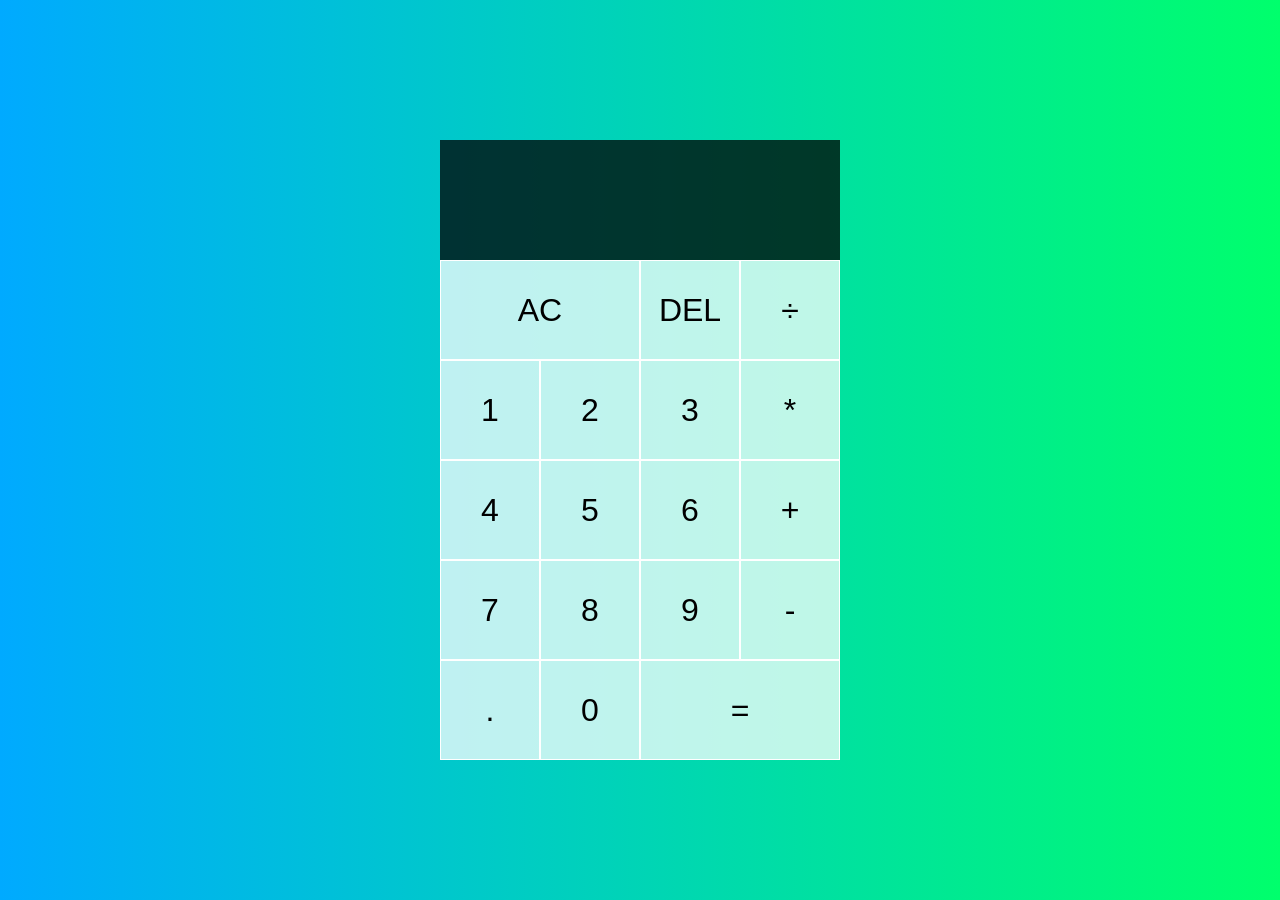
==== index.html @ 721ce205 "first" ====
<!DOCTYPE html>
<html lang="en">
  <head>
    <meta charset="UTF-8" />
    <meta name="viewport" content="width=device-width, initial-scale=1.0" />
    <meta http-equiv="X-UA-Compatible" content="ie=edge" />
    <title>Calculator</title>
    <link href="style.css" rel="stylesheet" />
    <script src="script.js" defer></script>
  </head>
  <body>
    <div class="calculator-grid">
      <div class="output">
        <div data-previous-operand class="previous-operand"></div>
        <div data-current-operand class="current-operand"></div>
      </div>
      <button data-all-clear class="span-two">AC</button>
      <button data-delete>DEL</button>
      <button data-operation>÷</button>
      <button data-number>1</button>
      <button data-number>2</button>
      <button data-number>3</button>
      <button data-operation>*</button>
      <button data-number>4</button>
      <button data-number>5</button>
      <button data-number>6</button>
      <button data-operation>+</button>
      <button data-number>7</button>
      <button data-number>8</button>
      <button data-number>9</button>
      <button data-operation>-</button>
      <button data-number>.</button>
      <button data-number>0</button>
      <button data-equals class="span-two">=</button>
    </div>
  </body>
</html>
---- style.css ----
*,
*::before,
*::after {
  box-sizing: border-box;
  font-family: Gotham Rounded, sans-serif;
  font-weight: normal;
}

body {
  padding: 0;
  margin: 0;
  background: linear-gradient(to right, #00aaff, #00ff6c);
}

.calculator-grid {
  display: grid;
  justify-content: center;
  align-content: center;
  min-height: 100vh;
  grid-template-columns: repeat(4, 100px);
  grid-template-rows: minmax(120px, auto) repeat(5, 100px);
}

.calculator-grid > button {
  cursor: pointer;
  font-size: 2rem;
  border: 1px solid white;
  outline: none;
  background-color: rgba(255, 255, 255, 0.75);
}

.calculator-grid > button:hover {
  background-color: rgba(255, 255, 255, 0.9);
}

.span-two {
  grid-column: span 2;
}

.output {
  grid-column: 1 / -1;
  background-color: rgba(0, 0, 0, 0.75);
  display: flex;
  align-items: flex-end;
  justify-content: space-around;
  flex-direction: column;
  padding: 10px;
  word-wrap: break-word;
  word-break: break-all;
}

.output .previous-operand {
  color: rgba(255, 255, 255, 0.75);
  font-size: 1.5rem;
}

.output .current-operand {
  color: white;
  font-size: 2.5rem;
}
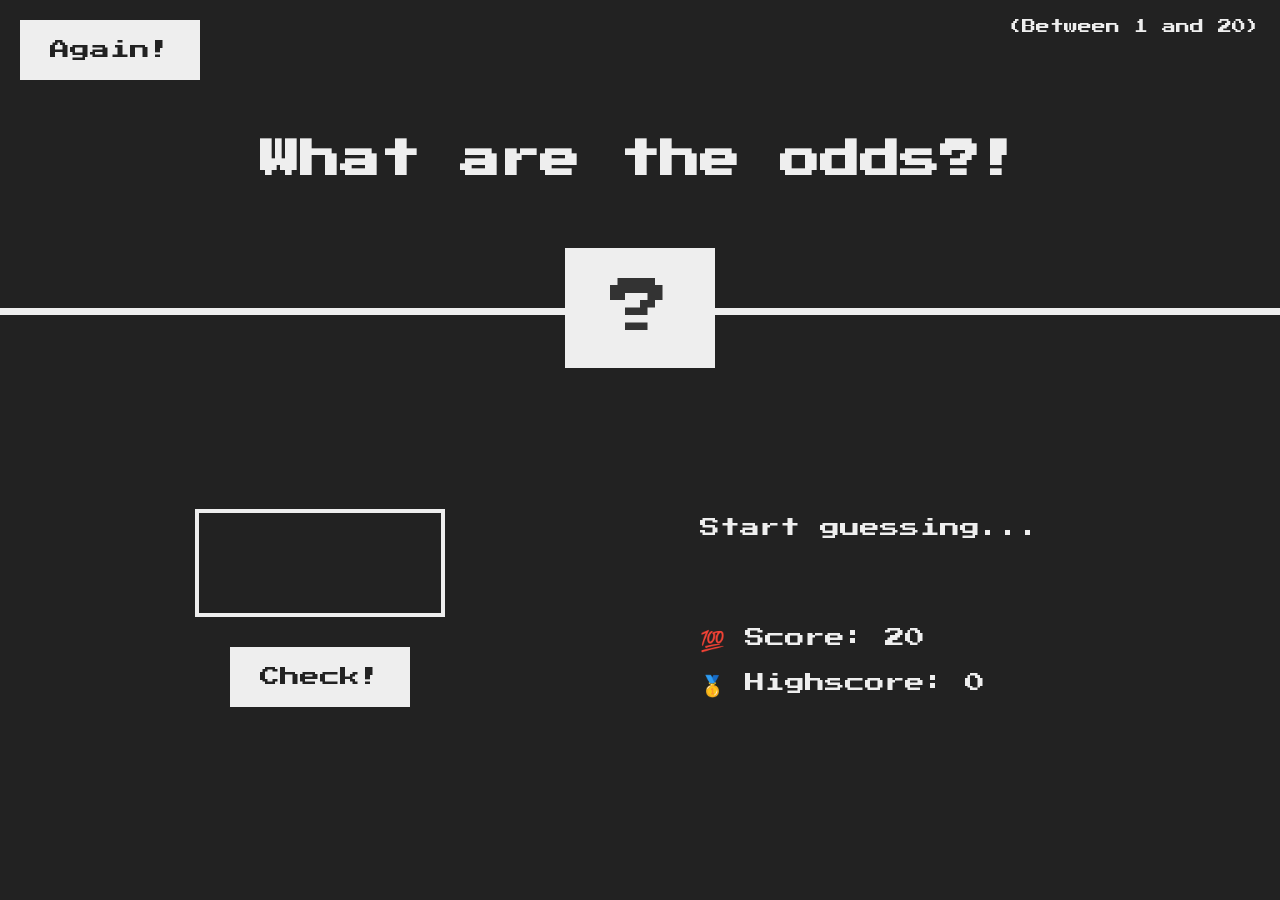
==== commit 61062cdd: "Add files via upload" ====
--- a/index.html
+++ b/index.html
@@ -1,37 +1,32 @@
-<!DOCTYPE html>
-<html lang="en">
-  <head>
-    <meta charset="UTF-8" />
-    <meta name="viewport" content="width=device-width, initial-scale=1.0" />
-    <meta http-equiv="X-UA-Compatible" content="ie=edge" />
-    <title>Calculator</title>
-    <link href="style.css" rel="stylesheet" />
-    <script src="script.js" defer></script>
-  </head>
-  <body>
-    <div class="calculator-grid">
-      <div class="output">
-        <div data-previous-operand class="previous-operand"></div>
-        <div data-current-operand class="current-operand"></div>
-      </div>
-      <button data-all-clear class="span-two">AC</button>
-      <button data-delete>DEL</button>
-      <button data-operation>÷</button>
-      <button data-number>1</button>
-      <button data-number>2</button>
-      <button data-number>3</button>
-      <button data-operation>*</button>
-      <button data-number>4</button>
-      <button data-number>5</button>
-      <button data-number>6</button>
-      <button data-operation>+</button>
-      <button data-number>7</button>
-      <button data-number>8</button>
-      <button data-number>9</button>
-      <button data-operation>-</button>
-      <button data-number>.</button>
-      <button data-number>0</button>
-      <button data-equals class="span-two">=</button>
-    </div>
-  </body>
-</html>
+<!DOCTYPE html>
+<html lang="en">
+  <head>
+    <meta charset="UTF-8" />
+    <meta name="viewport" content="width=device-width, initial-scale=1.0" />
+    <meta http-equiv="X-UA-Compatible" content="ie=edge" />
+    <link rel="stylesheet" href="style.css" />
+    <title>What are the Odds?!</title>
+  </head>
+  <body>
+    <header>
+      <h1>What are the odds?!</h1>
+      <p class="between">(Between 1 and 20)</p>
+      <button class="btn again">Again!</button>
+      <div class="number">?</div>
+    </header>
+    <main>
+      <section class="left">
+        <input type="number" class="guess" />
+        <button class="btn check">Check!</button>
+      </section>
+      <section class="right">
+        <p class="message">Start guessing...</p>
+        <p class="label-score">💯 Score: <span class="score">20</span></p>
+        <p class="label-highscore">
+          🥇 Highscore: <span class="highscore">0</span>
+        </p>
+      </section>
+    </main>
+    <script src="script.js"></script>
+  </body>
+</html>
--- a/style.css
+++ b/style.css
@@ -1,60 +1,119 @@
-*,
-*::before,
-*::after {
-  box-sizing: border-box;
-  font-family: Gotham Rounded, sans-serif;
-  font-weight: normal;
-}
-
-body {
-  padding: 0;
-  margin: 0;
-  background: linear-gradient(to right, #00aaff, #00ff6c);
-}
-
-.calculator-grid {
-  display: grid;
-  justify-content: center;
-  align-content: center;
-  min-height: 100vh;
-  grid-template-columns: repeat(4, 100px);
-  grid-template-rows: minmax(120px, auto) repeat(5, 100px);
-}
-
-.calculator-grid > button {
-  cursor: pointer;
-  font-size: 2rem;
-  border: 1px solid white;
-  outline: none;
-  background-color: rgba(255, 255, 255, 0.75);
-}
-
-.calculator-grid > button:hover {
-  background-color: rgba(255, 255, 255, 0.9);
-}
-
-.span-two {
-  grid-column: span 2;
-}
-
-.output {
-  grid-column: 1 / -1;
-  background-color: rgba(0, 0, 0, 0.75);
-  display: flex;
-  align-items: flex-end;
-  justify-content: space-around;
-  flex-direction: column;
-  padding: 10px;
-  word-wrap: break-word;
-  word-break: break-all;
-}
-
-.output .previous-operand {
-  color: rgba(255, 255, 255, 0.75);
-  font-size: 1.5rem;
-}
-
-.output .current-operand {
-  color: white;
-  font-size: 2.5rem;
-}
+@import url('https://fonts.googleapis.com/css?family=Press+Start+2P&display=swap');
+
+* {
+  margin: 0;
+  padding: 0;
+  box-sizing: inherit;
+}
+
+html {
+  font-size: 62.5%;
+  box-sizing: border-box;
+}
+
+body {
+  font-family: 'Press Start 2P', sans-serif;
+  color: #eee;
+  background-color: #222;
+  /* background-color: #60b347; */
+}
+
+/* LAYOUT */
+header {
+  position: relative;
+  height: 35vh;
+  border-bottom: 7px solid #eee;
+}
+
+main {
+  height: 65vh;
+  color: #eee;
+  display: flex;
+  align-items: center;
+  justify-content: space-around;
+}
+
+.left {
+  width: 52rem;
+  display: flex;
+  flex-direction: column;
+  align-items: center;
+}
+
+.right {
+  width: 52rem;
+  font-size: 2rem;
+}
+
+/* ELEMENTS STYLE */
+h1 {
+  font-size: 4rem;
+  text-align: center;
+  position: absolute;
+  width: 100%;
+  top: 52%;
+  left: 50%;
+  transform: translate(-50%, -50%);
+}
+
+.number {
+  background: #eee;
+  color: #333;
+  font-size: 6rem;
+  width: 15rem;
+  padding: 3rem 0rem;
+  text-align: center;
+  position: absolute;
+  bottom: 0;
+  left: 50%;
+  transform: translate(-50%, 50%);
+}
+
+.between {
+  font-size: 1.4rem;
+  position: absolute;
+  top: 2rem;
+  right: 2rem;
+}
+
+.again {
+  position: absolute;
+  top: 2rem;
+  left: 2rem;
+}
+
+.guess {
+  background: none;
+  border: 4px solid #eee;
+  font-family: inherit;
+  color: inherit;
+  font-size: 5rem;
+  padding: 2.5rem;
+  width: 25rem;
+  text-align: center;
+  display: block;
+  margin-bottom: 3rem;
+}
+
+.btn {
+  border: none;
+  background-color: #eee;
+  color: #222;
+  font-size: 2rem;
+  font-family: inherit;
+  padding: 2rem 3rem;
+  cursor: pointer;
+}
+
+.btn:hover {
+  background-color: #ccc;
+}
+
+.message {
+  margin-bottom: 8rem;
+  height: 3rem;
+}
+
+.label-score {
+  margin-bottom: 2rem;
+}
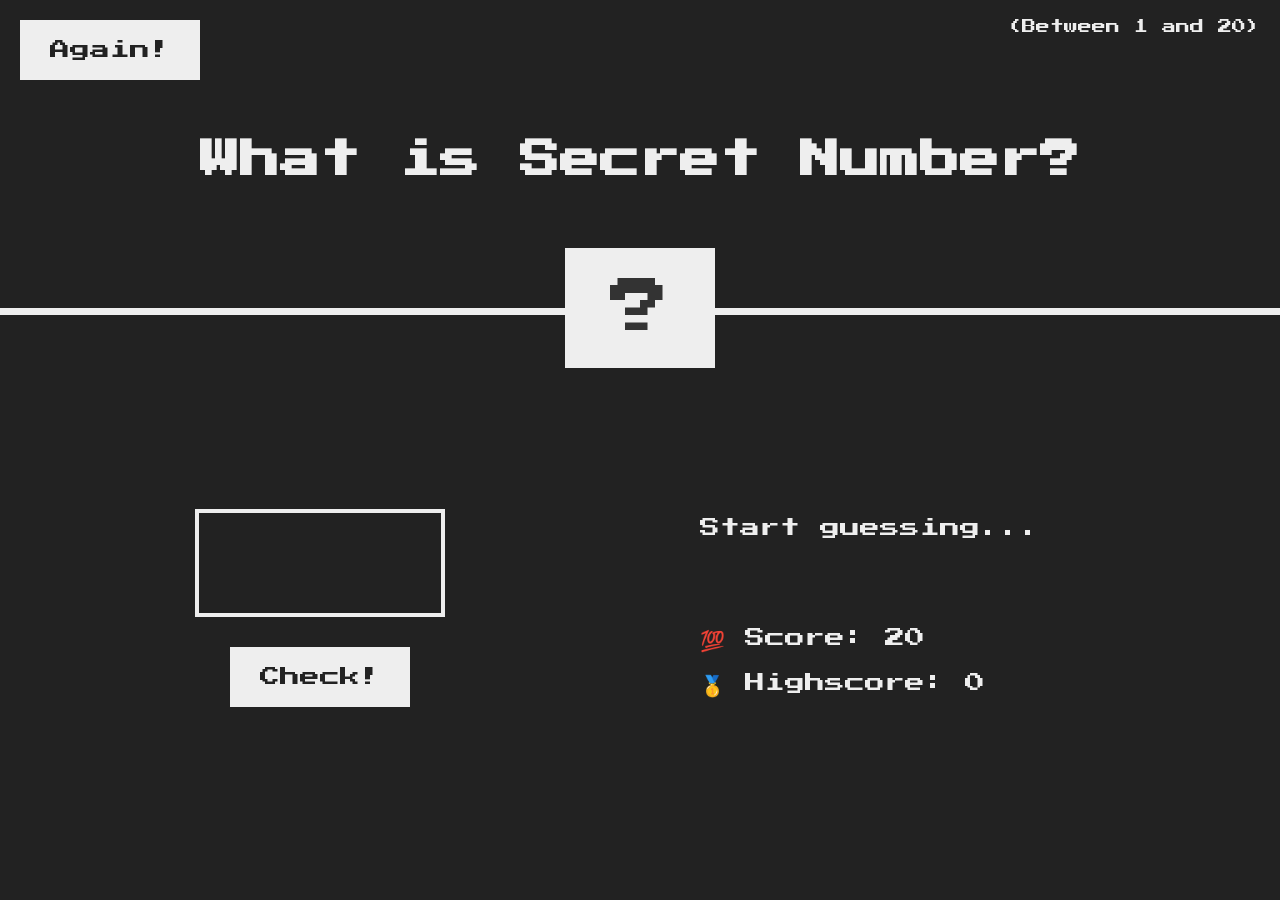
==== commit e41bb14a: "Update index.html" ====
--- a/index.html
+++ b/index.html
@@ -5,11 +5,11 @@
     <meta name="viewport" content="width=device-width, initial-scale=1.0" />
     <meta http-equiv="X-UA-Compatible" content="ie=edge" />
     <link rel="stylesheet" href="style.css" />
-    <title>What are the Odds?!</title>
+    <title>Secret Number!</title>
   </head>
   <body>
     <header>
-      <h1>What are the odds?!</h1>
+      <h1>What is Secret Number?</h1>
       <p class="between">(Between 1 and 20)</p>
       <button class="btn again">Again!</button>
       <div class="number">?</div>
@@ -30,3 +30,4 @@
     <script src="script.js"></script>
   </body>
 </html>
+
